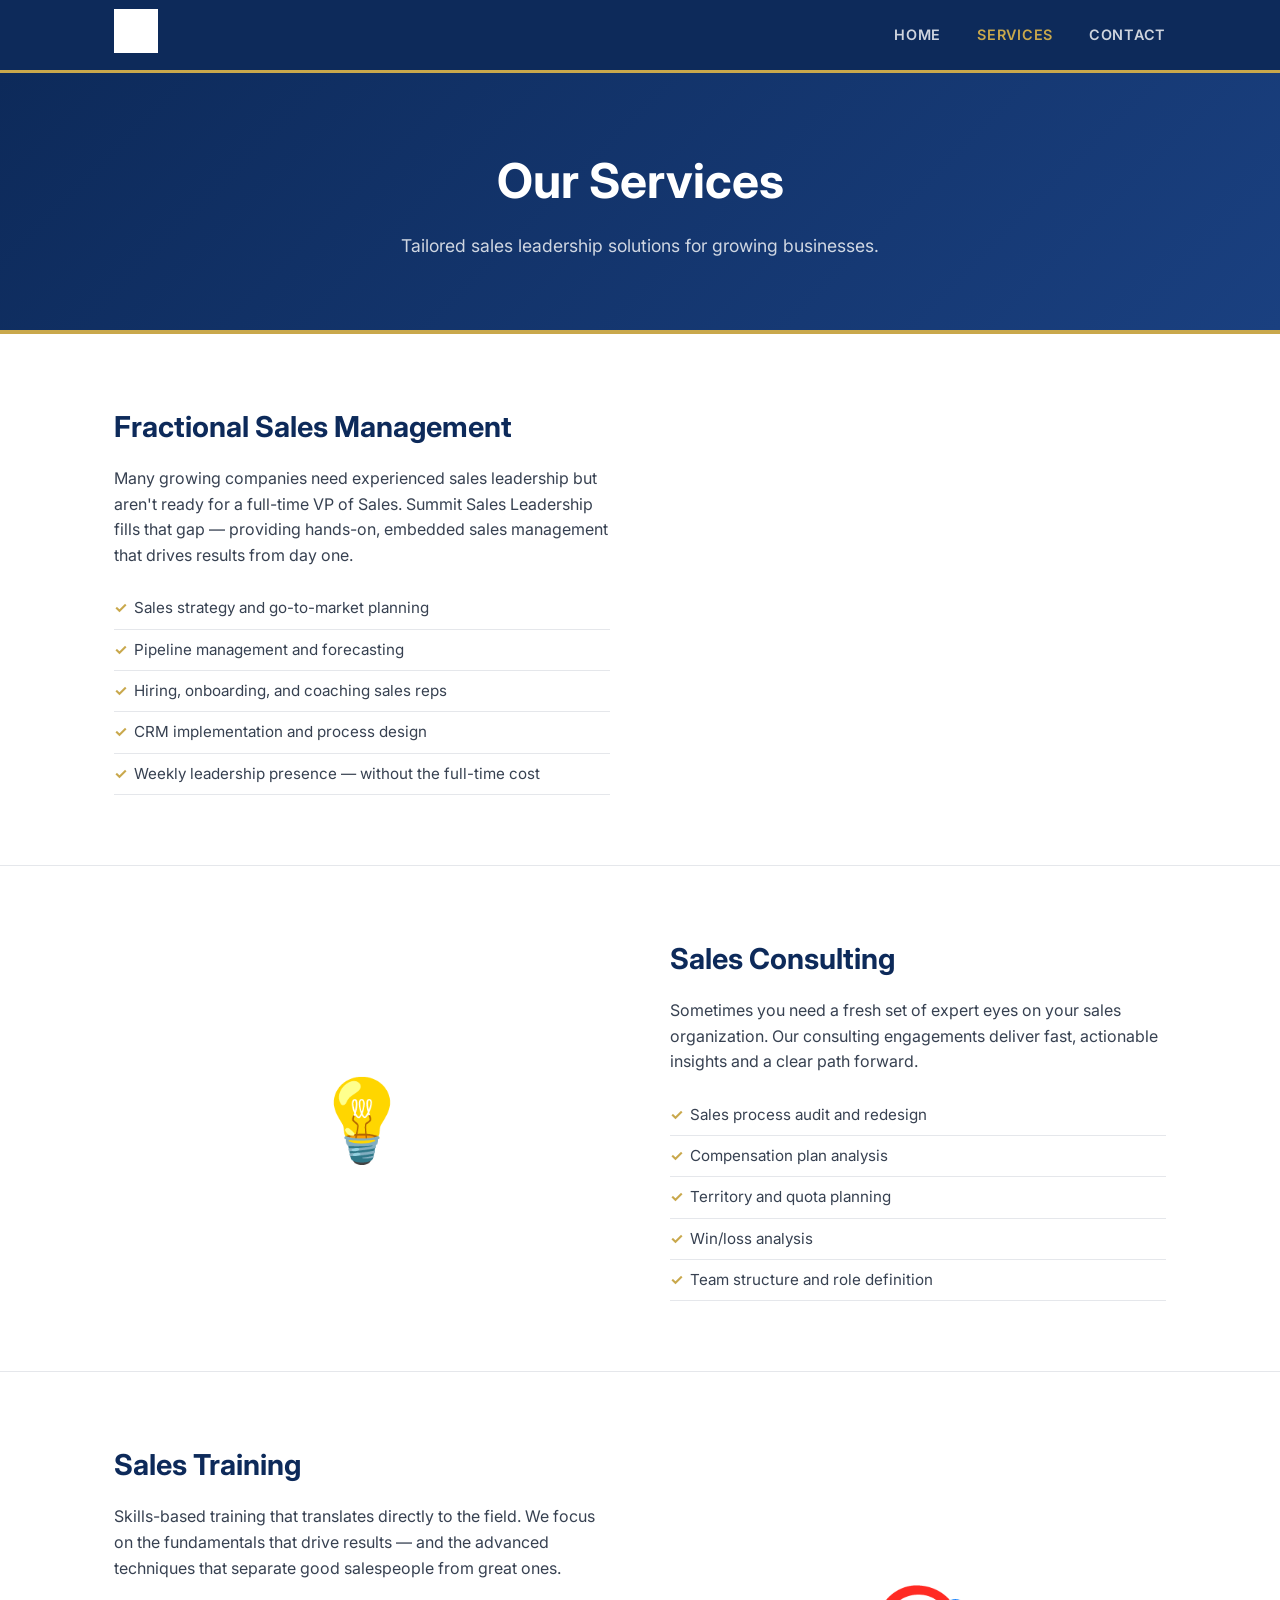
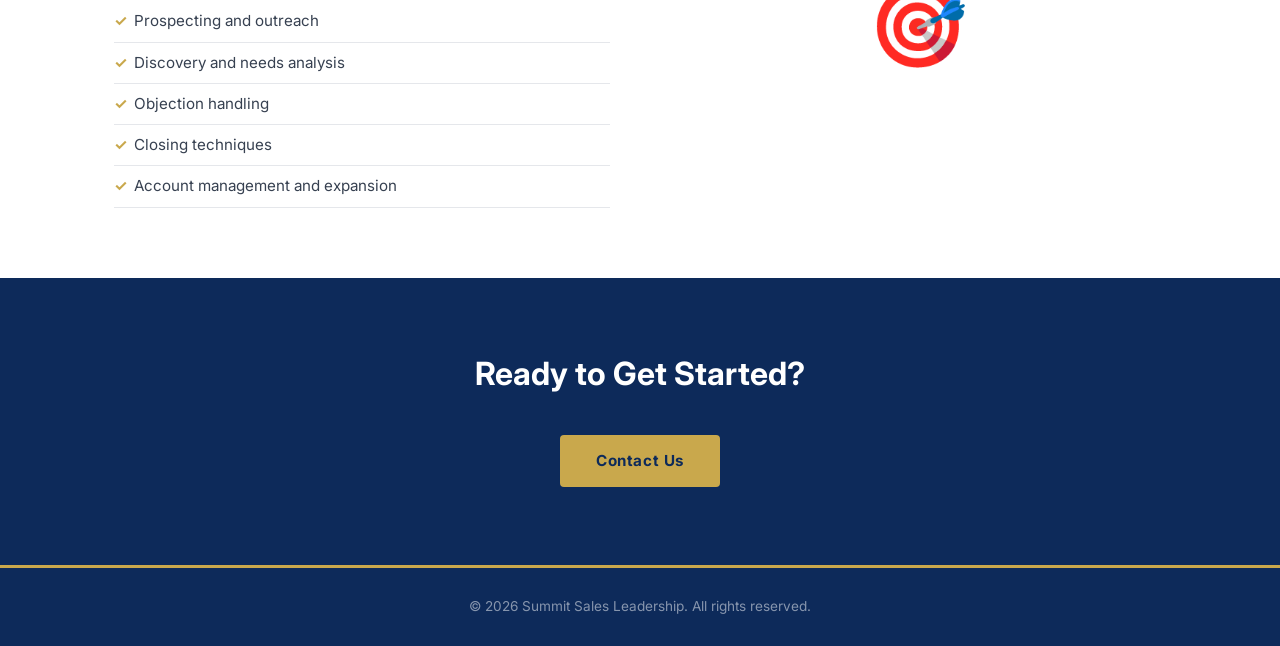
==== services.html @ 832d3e58 "Initial site: Summit Sales Leadership" ====
<!DOCTYPE html>
<html lang="en">
<head>
  <meta charset="UTF-8" />
  <meta name="viewport" content="width=device-width, initial-scale=1.0" />
  <title>Services — Summit Sales Leadership</title>
  <link rel="stylesheet" href="style.css" />
  <link href="https://fonts.googleapis.com/css2?family=Inter:wght@300;400;600;700&display=swap" rel="stylesheet" />
</head>
<body>

  <!-- NAV -->
  <nav>
    <div class="nav-inner">
      <a href="index.html" class="nav-logo">
        <img src="images/logo.jpg" alt="Summit Sales Leadership" />
      </a>
      <ul>
        <li><a href="index.html">Home</a></li>
        <li><a href="services.html" class="active">Services</a></li>
        <li><a href="contact.html">Contact</a></li>
      </ul>
    </div>
  </nav>

  <!-- PAGE HEADER -->
  <section class="page-header">
    <div class="container">
      <h1>Our Services</h1>
      <p>Tailored sales leadership solutions for growing businesses.</p>
    </div>
  </section>

  <!-- FRACTIONAL -->
  <section class="service-section" id="fractional">
    <div class="container service-block">
      <div class="service-text">
        <h2>Fractional Sales Management</h2>
        <p>Many growing companies need experienced sales leadership but aren't ready for a full-time VP of Sales. Summit Sales Leadership fills that gap — providing hands-on, embedded sales management that drives results from day one.</p>
        <ul>
          <li>Sales strategy and go-to-market planning</li>
          <li>Pipeline management and forecasting</li>
          <li>Hiring, onboarding, and coaching sales reps</li>
          <li>CRM implementation and process design</li>
          <li>Weekly leadership presence — without the full-time cost</li>
        </ul>
      </div>
      <div class="service-image">
        <img src="images/path-to-growth.jpg" alt="Path to Growth" onerror="this.style.display='none'" />
      </div>
    </div>
  </section>

  <hr class="section-divider" />

  <!-- CONSULTING -->
  <section class="service-section" id="consulting">
    <div class="container service-block reverse">
      <div class="service-text">
        <h2>Sales Consulting</h2>
        <p>Sometimes you need a fresh set of expert eyes on your sales organization. Our consulting engagements deliver fast, actionable insights and a clear path forward.</p>
        <ul>
          <li>Sales process audit and redesign</li>
          <li>Compensation plan analysis</li>
          <li>Territory and quota planning</li>
          <li>Win/loss analysis</li>
          <li>Team structure and role definition</li>
        </ul>
      </div>
      <div class="service-icon-block">
        <div class="big-icon">💡</div>
      </div>
    </div>
  </section>

  <hr class="section-divider" />

  <!-- TRAINING -->
  <section class="service-section" id="training">
    <div class="container service-block">
      <div class="service-text">
        <h2>Sales Training</h2>
        <p>Skills-based training that translates directly to the field. We focus on the fundamentals that drive results — and the advanced techniques that separate good salespeople from great ones.</p>
        <ul>
          <li>Prospecting and outreach</li>
          <li>Discovery and needs analysis</li>
          <li>Objection handling</li>
          <li>Closing techniques</li>
          <li>Account management and expansion</li>
        </ul>
      </div>
      <div class="service-icon-block">
        <div class="big-icon">🎯</div>
      </div>
    </div>
  </section>

  <!-- CTA -->
  <section class="cta">
    <div class="container">
      <h2>Ready to Get Started?</h2>
      <a href="contact.html" class="btn">Contact Us</a>
    </div>
  </section>

  <!-- FOOTER -->
  <footer>
    <p>&copy; 2026 Summit Sales Leadership. All rights reserved.</p>
  </footer>

</body>
</html>
---- style.css ----
/* ============================================================
   Summit Sales Leadership — Main Stylesheet
   Corporate blue theme, professional, responsive
   ============================================================ */

:root {
  --blue-dark:   #0D2A5A;
  --blue-mid:    #1A4080;
  --blue-light:  #2560B8;
  --gold:        #C9A84C;
  --white:       #FFFFFF;
  --off-white:   #F4F6FA;
  --text-dark:   #111827;
  --text-mid:    #374151;
  --text-light:  #6B7280;
  --border:      #E5E7EB;
}

* { box-sizing: border-box; margin: 0; padding: 0; }

body {
  font-family: 'Inter', sans-serif;
  color: var(--text-dark);
  background: var(--white);
  line-height: 1.6;
}

a { text-decoration: none; color: inherit; }
img { max-width: 100%; }

/* ---- NAV ---- */
nav {
  background: var(--blue-dark);
  position: sticky;
  top: 0;
  z-index: 100;
  border-bottom: 3px solid var(--gold);
}

.nav-inner {
  max-width: 1100px;
  margin: 0 auto;
  padding: 0 24px;
  display: flex;
  align-items: center;
  justify-content: space-between;
  height: 70px;
}

.nav-logo img {
  height: 44px;
  width: auto;
  filter: brightness(0) invert(1);
}

nav ul {
  list-style: none;
  display: flex;
  gap: 36px;
}

nav ul a {
  color: rgba(255,255,255,0.8);
  font-weight: 600;
  font-size: 0.9rem;
  letter-spacing: 0.05em;
  text-transform: uppercase;
  transition: color 0.2s;
}

nav ul a:hover,
nav ul a.active {
  color: var(--gold);
}

/* ---- HERO ---- */
.hero {
  background: linear-gradient(135deg, var(--blue-dark) 0%, var(--blue-mid) 60%, var(--blue-light) 100%);
  min-height: 90vh;
  display: flex;
  align-items: center;
  justify-content: center;
  text-align: center;
  padding: 80px 24px;
}

.hero-content {
  max-width: 700px;
}

.hero-logo {
  width: 180px;
  height: auto;
  filter: brightness(0) invert(1);
  margin-bottom: 40px;
}

.hero h1 {
  font-size: clamp(2.2rem, 5vw, 3.8rem);
  font-weight: 700;
  color: var(--white);
  line-height: 1.15;
  margin-bottom: 20px;
}

.hero p {
  font-size: 1.2rem;
  color: rgba(255,255,255,0.8);
  margin-bottom: 40px;
  font-weight: 300;
}

/* ---- BUTTONS ---- */
.btn {
  display: inline-block;
  background: var(--gold);
  color: var(--blue-dark);
  padding: 14px 36px;
  border-radius: 4px;
  font-weight: 700;
  font-size: 0.95rem;
  letter-spacing: 0.04em;
  margin: 8px;
  transition: opacity 0.2s, transform 0.2s;
}

.btn:hover {
  opacity: 0.9;
  transform: translateY(-1px);
}

.btn-outline {
  background: transparent;
  border: 2px solid rgba(255,255,255,0.7);
  color: var(--white);
}

.btn-outline:hover {
  border-color: var(--white);
  background: rgba(255,255,255,0.1);
}

/* ---- SECTIONS ---- */
.container {
  max-width: 1100px;
  margin: 0 auto;
  padding: 0 24px;
}

.intro {
  background: var(--white);
  padding: 80px 24px;
  text-align: center;
}

.intro h2 {
  font-size: 2rem;
  font-weight: 700;
  color: var(--blue-dark);
  margin-bottom: 20px;
}

.intro p {
  max-width: 720px;
  margin: 0 auto;
  font-size: 1.1rem;
  color: var(--text-mid);
}

/* ---- SERVICE CARDS ---- */
.services-preview {
  background: var(--off-white);
  padding: 80px 24px;
  text-align: center;
}

.services-preview h2 {
  font-size: 2rem;
  font-weight: 700;
  color: var(--blue-dark);
  margin-bottom: 48px;
}

.cards {
  display: grid;
  grid-template-columns: repeat(auto-fit, minmax(280px, 1fr));
  gap: 28px;
}

.card {
  background: var(--white);
  border-radius: 8px;
  padding: 40px 32px;
  text-align: left;
  box-shadow: 0 2px 16px rgba(13,42,90,0.08);
  border-top: 4px solid var(--gold);
  transition: transform 0.2s, box-shadow 0.2s;
}

.card:hover {
  transform: translateY(-4px);
  box-shadow: 0 8px 28px rgba(13,42,90,0.14);
}

.card-icon {
  font-size: 2.2rem;
  margin-bottom: 16px;
}

.card h3 {
  font-size: 1.2rem;
  font-weight: 700;
  color: var(--blue-dark);
  margin-bottom: 12px;
}

.card p {
  color: var(--text-mid);
  font-size: 0.95rem;
  margin-bottom: 20px;
}

.card a {
  color: var(--blue-light);
  font-weight: 600;
  font-size: 0.9rem;
}

/* ---- CTA BAND ---- */
.cta {
  background: var(--blue-dark);
  padding: 70px 24px;
  text-align: center;
}

.cta h2 {
  font-size: 2rem;
  color: var(--white);
  margin-bottom: 28px;
  font-weight: 700;
}

/* ---- PAGE HEADER ---- */
.page-header {
  background: linear-gradient(135deg, var(--blue-dark) 0%, var(--blue-mid) 100%);
  padding: 70px 24px;
  text-align: center;
  border-bottom: 4px solid var(--gold);
}

.page-header h1 {
  font-size: clamp(2rem, 4vw, 3rem);
  color: var(--white);
  font-weight: 700;
  margin-bottom: 12px;
}

.page-header p {
  color: rgba(255,255,255,0.8);
  font-size: 1.1rem;
}

/* ---- SERVICE SECTIONS ---- */
.service-section {
  padding: 70px 24px;
  background: var(--white);
}

.service-section:nth-child(even) {
  background: var(--off-white);
}

.service-block {
  display: grid;
  grid-template-columns: 1fr 1fr;
  gap: 60px;
  align-items: center;
}

.service-block.reverse {
  direction: rtl;
}
.service-block.reverse > * {
  direction: ltr;
}

.service-text h2 {
  font-size: 1.8rem;
  font-weight: 700;
  color: var(--blue-dark);
  margin-bottom: 16px;
}

.service-text p {
  color: var(--text-mid);
  margin-bottom: 20px;
  font-size: 1rem;
}

.service-text ul {
  list-style: none;
  padding: 0;
}

.service-text ul li {
  padding: 8px 0;
  color: var(--text-mid);
  border-bottom: 1px solid var(--border);
  padding-left: 20px;
  position: relative;
  font-size: 0.95rem;
}

.service-text ul li::before {
  content: "✓";
  position: absolute;
  left: 0;
  color: var(--gold);
  font-weight: 700;
}

.service-image img {
  border-radius: 8px;
  box-shadow: 0 4px 20px rgba(13,42,90,0.12);
  width: 100%;
}

.big-icon {
  font-size: 5rem;
  text-align: center;
}

.section-divider {
  border: none;
  border-top: 1px solid var(--border);
  margin: 0;
}

/* ---- CONTACT ---- */
.contact-section {
  padding: 80px 24px;
  background: var(--off-white);
}

.contact-card {
  max-width: 600px;
}

.contact-card h2 {
  font-size: 2rem;
  font-weight: 700;
  color: var(--blue-dark);
  margin-bottom: 4px;
}

.contact-title {
  color: var(--text-light);
  margin-bottom: 40px;
  font-size: 1rem;
}

.contact-item {
  display: flex;
  align-items: center;
  gap: 16px;
  margin-bottom: 24px;
  padding: 20px 24px;
  background: var(--white);
  border-radius: 8px;
  border-left: 4px solid var(--gold);
  box-shadow: 0 2px 8px rgba(13,42,90,0.06);
}

.contact-label {
  font-size: 0.85rem;
  font-weight: 600;
  color: var(--text-light);
  text-transform: uppercase;
  letter-spacing: 0.05em;
  min-width: 80px;
}

.contact-value {
  font-size: 1.1rem;
  font-weight: 600;
  color: var(--blue-dark);
}

.contact-value a {
  color: var(--blue-dark);
}

.contact-value a:hover {
  color: var(--blue-light);
  text-decoration: underline;
}

.contact-note {
  margin-top: 24px;
  color: var(--text-light);
  font-size: 0.9rem;
  font-style: italic;
}

/* ---- FOOTER ---- */
footer {
  background: var(--blue-dark);
  color: rgba(255,255,255,0.5);
  text-align: center;
  padding: 28px 24px;
  font-size: 0.85rem;
  border-top: 3px solid var(--gold);
}

/* ---- RESPONSIVE ---- */
@media (max-width: 768px) {
  .service-block {
    grid-template-columns: 1fr;
    gap: 32px;
  }
  .service-block.reverse {
    direction: ltr;
  }
  .cards {
    grid-template-columns: 1fr;
  }
  nav ul {
    gap: 20px;
  }
  nav ul a {
    font-size: 0.8rem;
  }
}
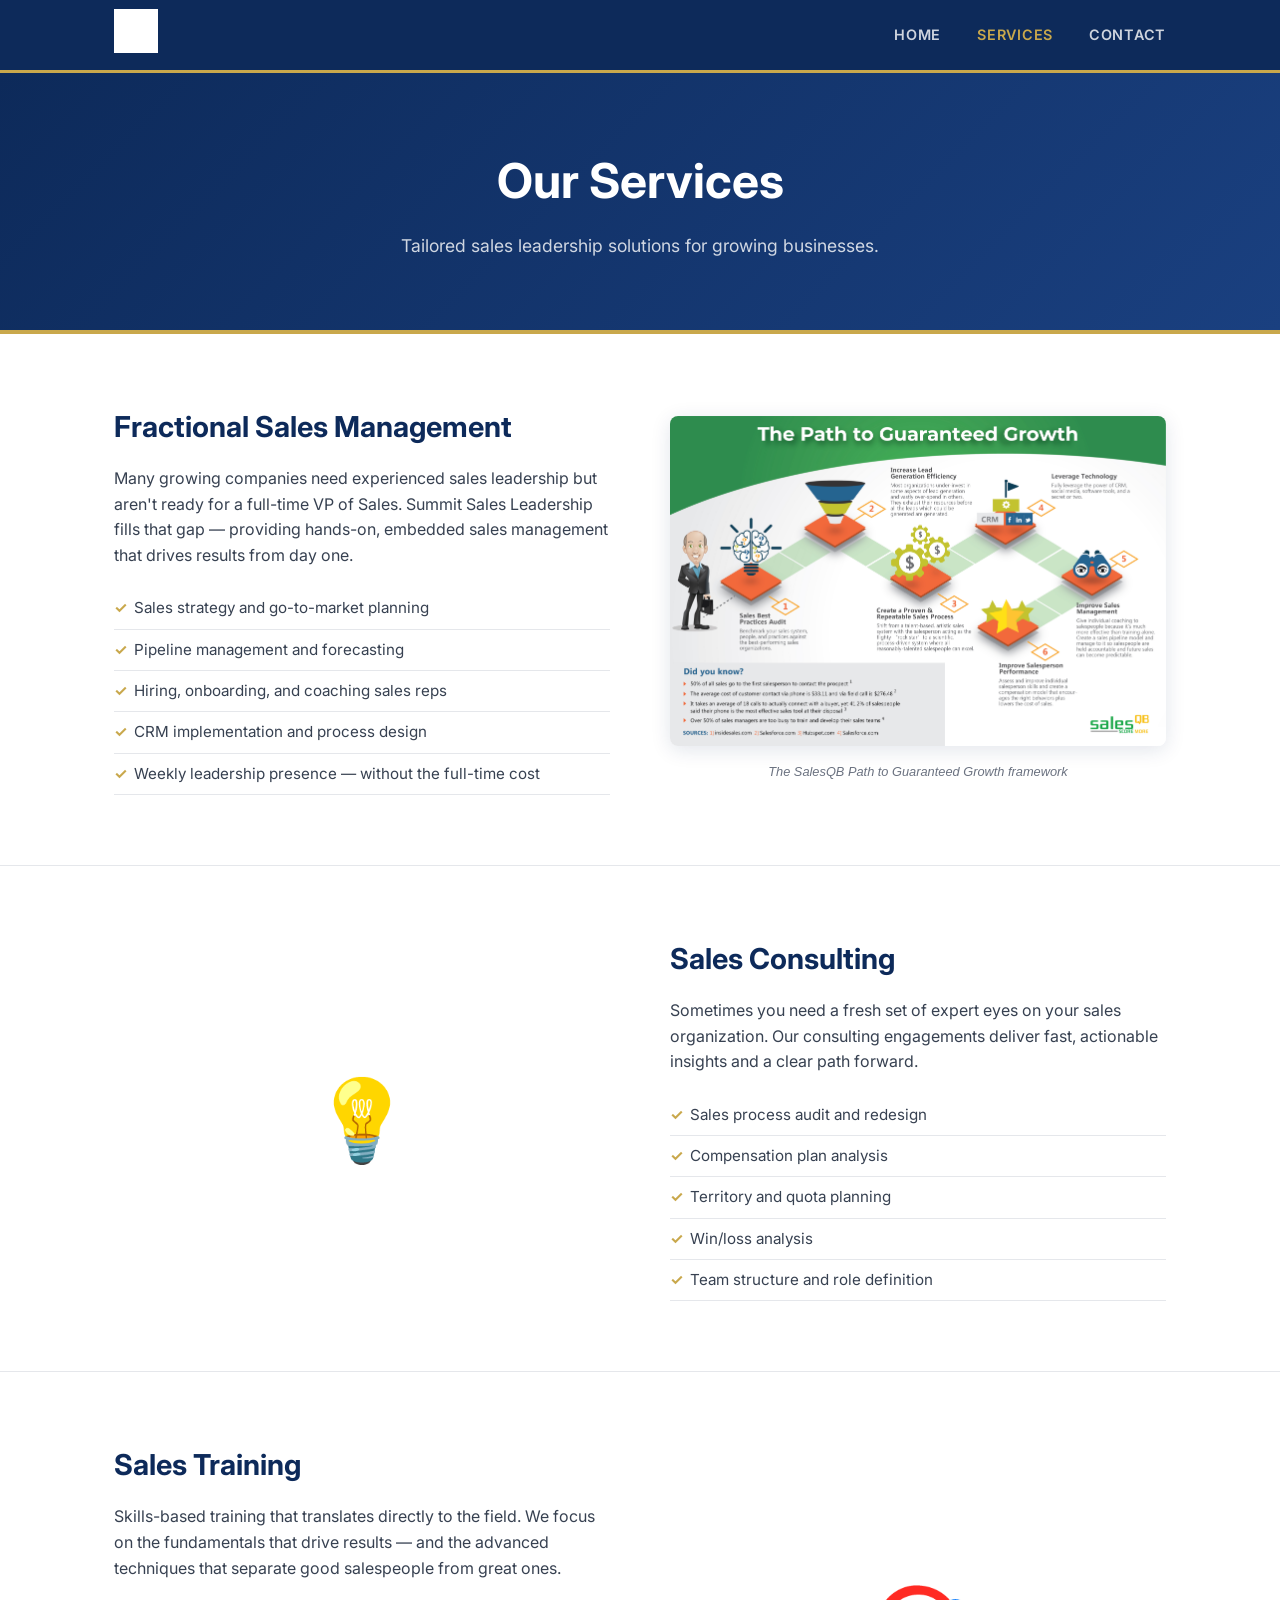
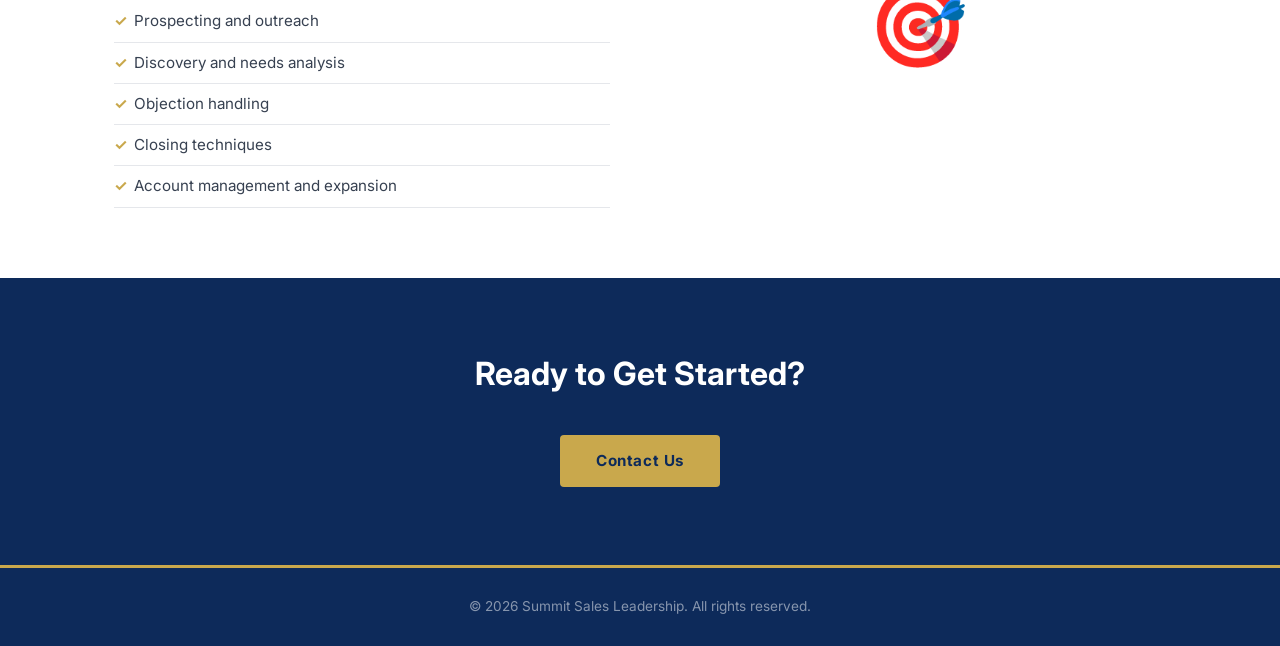
==== commit 837e87c4: "Add Path to Growth infographic to Fractional Sales Management" ====
--- a/services.html
+++ b/services.html
@@ -46,7 +46,8 @@
         </ul>
       </div>
       <div class="service-image">
-        <img src="images/path-to-growth.jpg" alt="Path to Growth" onerror="this.style.display='none'" />
+        <img src="images/path-to-growth.jpg" alt="The Path to Guaranteed Growth — SalesQB" />
+        <p class="image-caption">The SalesQB Path to Guaranteed Growth framework</p>
       </div>
     </div>
   </section>
--- a/style.css
+++ b/style.css
@@ -317,6 +317,14 @@
   left: 0;
   color: var(--gold);
   font-weight: 700;
+}
+
+.image-caption {
+  font-size: 0.8rem;
+  color: var(--text-light);
+  text-align: center;
+  margin-top: 8px;
+  font-style: italic;
 }
 
 .service-image img {
